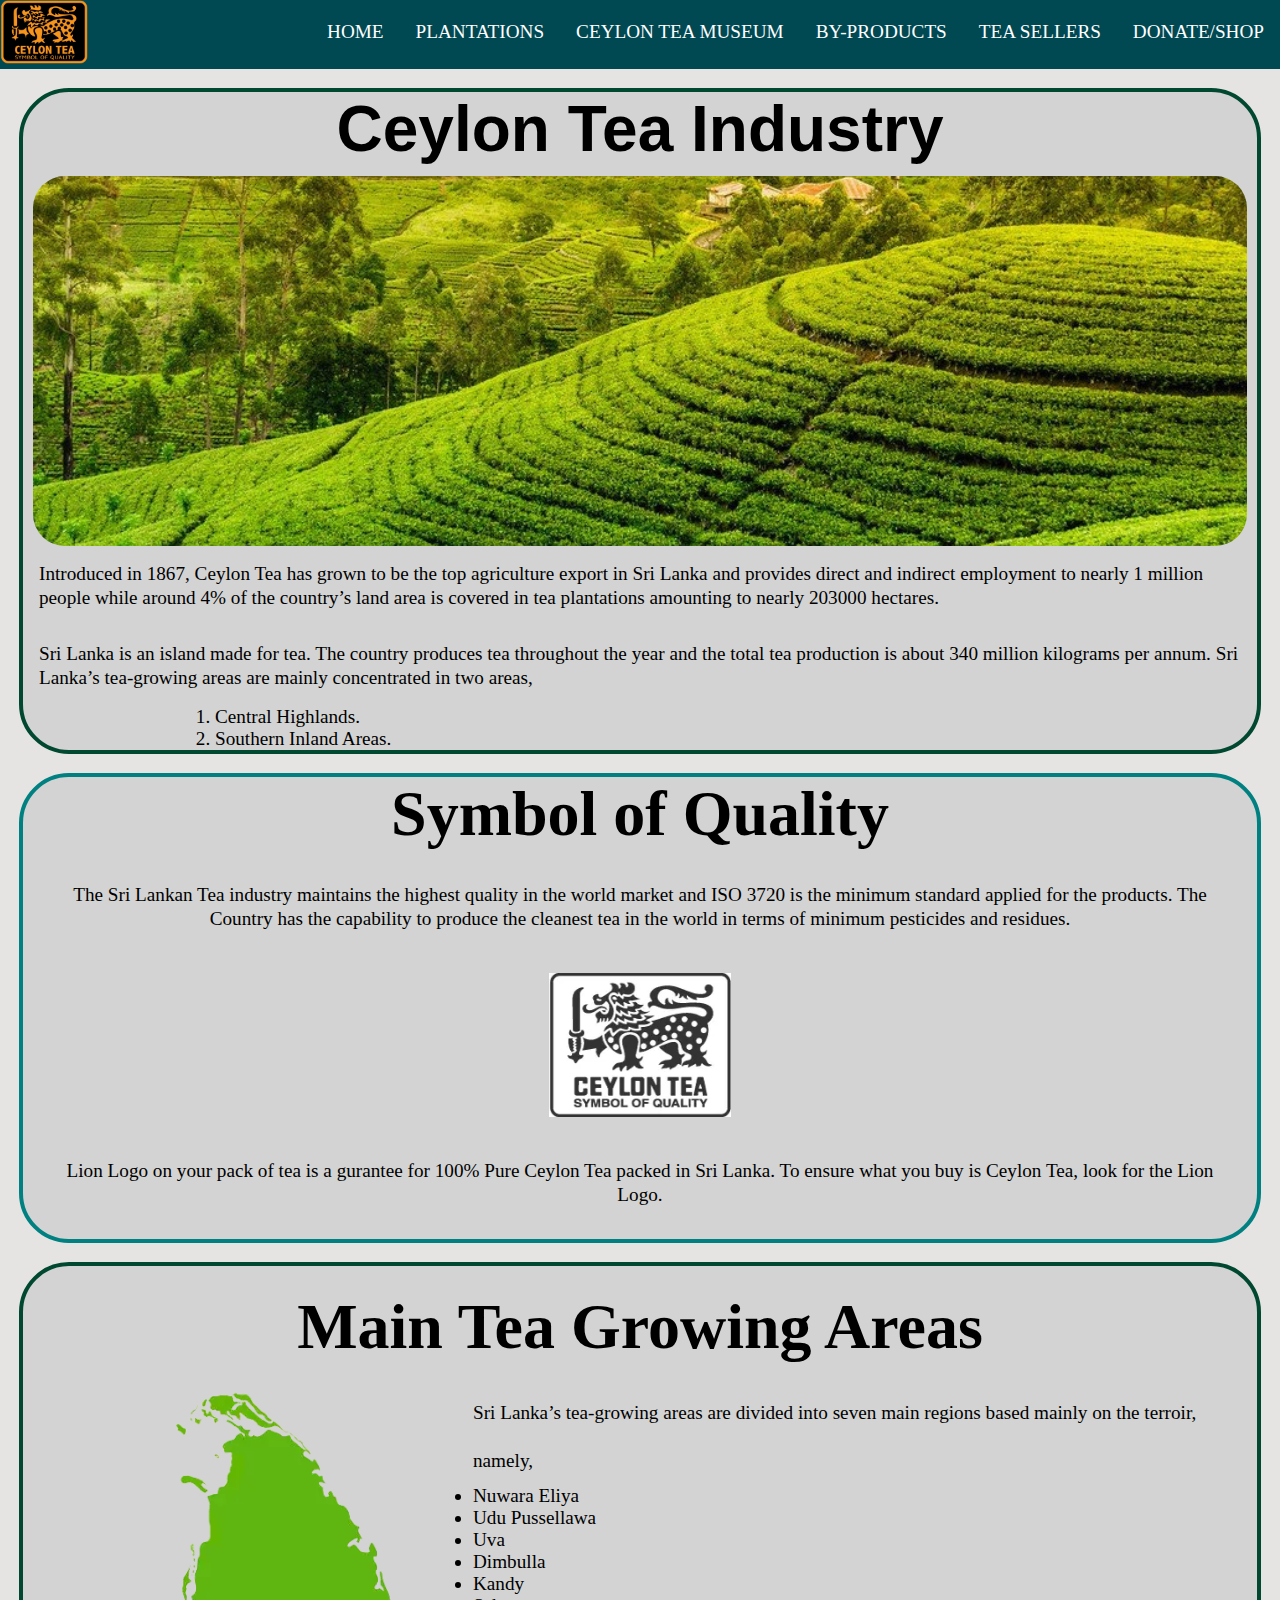
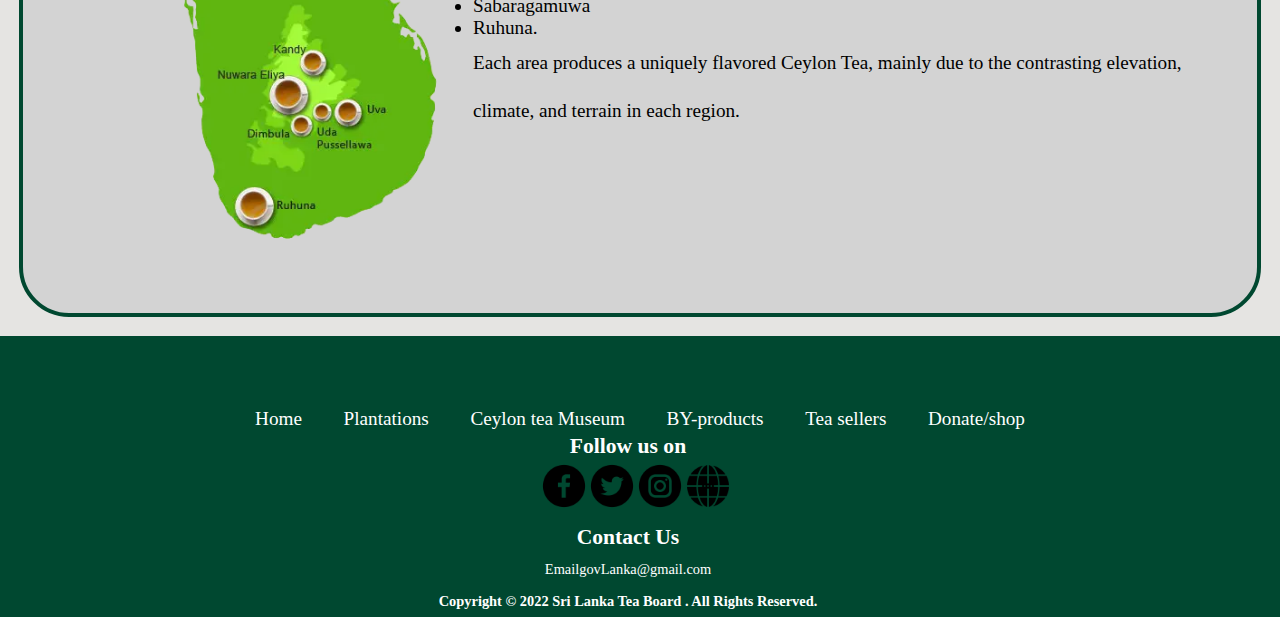
==== index.html @ 3f3b463e "Add files via upload" ====
<!DOCTYPE html>
<html lang="en">
<head>
    <meta charset="UTF-8">
    <meta http-equiv="X-UA-Compatible" content="IE=edge">
    <meta name="viewport" content="width=device-width, initial-scale=1.0">
    <link rel="stylesheet" href="styles/stylesheet.css">
    <link rel="preconnect" href="https://fonts.googleapis.com">
    <title>Welcome to the Ceylon tea industry</title>
    <link rel="apple-touch-icon" sizes="180x180" href="images/apple-touch-icon.png">
    <link rel="icon" type="image/png" sizes="32x32" href="images/favicon-32x32.png">
    <link rel="icon" type="image/png" sizes="16x16" href="images/favicon-16x16.png">
    <link rel="manifest" href="images/site.webmanifest">
    <link rel="shortcut icon" href="images/favicon.ico">
    <meta name="msapplication-TileColor" content="#da532c">
    <meta name="msapplication-config" content="images/browserconfig.xml">
    <meta name="theme-color" content="#eb932b">
</head>
<body>
    <header>
        <!--navigation bar-->
        <nav class="navbar">
            <div><a href="index.html"><img class="logo-size" src="images-webp/yello-black-lion-logo.webp"></a></div>
            <a href="#" class="toggle-button">
                <span class="bar"></span>
                <span class="bar"></span>
                <span class="bar"></span>
            </a>
        <div class="navlist-items">
            <ul>
                <li><a href="index.html">Home</a></li>
                <li><a href="Plantations.html" target="_blank">Plantations</a></li>
                <li><a href="Museum.html" target="_blank">Ceylon tea Museum</a></li>
                <li><a href="by-products.html" target="_blank">BY-products</a></li>
                <li><a href="Tea Sales.html" target="_blank">Tea sellers</a></li>
                <li><a href="Donations.html" target="_blank">Donate/shop</a></li>
            </ul>
        </div>
        </nav>
    </header>
    <section class="section01">
        <h1>Ceylon Tea Industry</h1> 
        <div id="home-page_banner"></div>
        <p>Introduced in 1867, Ceylon Tea has grown to be the top agriculture export in Sri Lanka and provides direct and indirect employment to nearly 1 million people while around 4% of the country’s land area is covered in tea plantations amounting to nearly 203000 hectares.</p>
        
        <p>Sri Lanka is an island made for tea. The country produces tea throughout the year and the total tea production is about 340 million kilograms per annum. Sri Lanka’s tea-growing areas are mainly concentrated in two areas,
        </p>
        <ol>
            <li>Central Highlands.</li>
            <li>Southern Inland Areas.</li>
        </ol>
    </section>

    <section class="section02">
        <h1>Symbol of Quality</h1>
        <p>The Sri Lankan Tea industry maintains the highest quality in the world market and ISO 3720 is the minimum standard applied for the products. The Country has the capability to produce the cleanest tea in the world in terms of minimum pesticides and residues.</p>
        <div class="quality-symb"><img src="images-webp/symbolOfQuality.webp"></div>
        <p>Lion Logo on your pack of tea is a gurantee for 100% Pure Ceylon Tea packed in Sri Lanka. To ensure what you buy is Ceylon Tea, look for the Lion Logo.</p>
    </section>

    <section class="section03">
        <h1>Main Tea Growing Areas</h1>
        <div class="hp-grid-container">
        <div><img class="plantation-map" src="images-webp/plantation map.webp">
        </div>
        <div>
        <p>Sri Lanka’s tea-growing areas are divided into seven main regions based mainly on the terroir, namely,</p>
        <ul>
            <li>Nuwara Eliya</li>
            <li>Udu Pussellawa</li>
            <li>Uva</li>
            <li>Dimbulla</li>
            <li>Kandy</li>
            <li>Sabaragamuwa</li>
            <li>Ruhuna.</li>
        </ul>
        <p class="hp-para01">Each area produces a uniquely flavored Ceylon Tea, mainly due to the contrasting elevation, climate, and terrain in each region.</p>
        </div>
        </div>
    </section>
    <footer>
        <div class="footer-bar">
            <!-- <div><img class="emblem-size" src="images-webp/emblemSL.webp"></div> -->
            <div class="footer-links">
                <ul>
                    <li><a href="index.html">Home </a></li>
                    <li><a href="Plantations.html">Plantations</a></li>
                    <li><a href="Museum.html">Ceylon tea Museum</a></li>
                    <li><a href="by-products.html">BY-products</a></li>
                    <li><a href="Tea Sales.html">Tea sellers</a></li>
                    <li><a href="Donations.html">Donate/shop</a></li>
                </ul>
            </div>
            <div class="footer-socials">
                <h2>Follow us on</h2>
                <ul>
                    <li><a href="#"><img class="icon-size" src="images-webp/facebook dark backg.webp"></a></li>
                    <li><a href="#"><img class="icon-size"  src="images-webp/twitter dark backg.webp"></a></li>
                    <li><a href="#"><img class="icon-size"  src="images-webp/insta dark 2.webp"></a></li>
                    <li><a href="#"><img class="icon-size"  src="images-webp/website darl bg.webp"></a></li>
                </ul>
                    <h2>Contact Us</h2>
                    <p>EmailgovLanka@gmail.com</p>
                    <h4>Copyright © 2022 Sri Lanka Tea Board . All Rights Reserved.</h4>
            </div>
            <!-- www.srilankabusiness.com. (n.d.). Industry Capability - Tea - Sri Lanka Export Development Board. [online] Available at: https://www.srilankabusiness.com/tea/about-tea/industry-capability.html. 

            www.srilankabusiness.com. (n.d.). Ceylon Tea Quality Standards in Sri Lanka - EDB Sri Lanka. [online] Available at: https://www.srilankabusiness.com/tea/about-tea/quality-assurance.html#:~:text=The%20Sri%20Lankan%20Tea%20industry [Accessed 15 Sep. 2022].
            
            www.srilankateaboard.lk. (n.d.). LION LOGO. [online] Available at: http://www.srilankateaboard.lk/index.php/features/lion-logo#:~:text=and%20foreign%20guests.- [Accessed 15 Sep. 2022].

            www.almarteas.com. (n.d.). Ceylon Tea History | Ceylon Tea Benefits | Sri Lankan Tea. [online] Available at: http://www.almarteas.com/tea_history.html#:~:text=After%20nearly%20two%20decades%20in [Accessed 15 Sep. 2022].
            -->
    </footer>
</body>
</html>
---- styles/stylesheet.css ----
*{
    margin: 0;
    padding: 0;
    box-sizing: border-box;
}
.navbar{
    display: flex;
    background-color: #004953	/*#097969*/;
    /* background-color: #004953	#097969; */

    justify-content: space-between;
    align-items: flex-end; 
}
.navbar .logo-size{
    height: 4rem;
}
.navlist-items ul {
    display:flex;
    margin-bottom: 1%;
}
.navlist-items li {
    list-style-type: none;
}
.navlist-items a{
    text-decoration: none;
    text-transform: uppercase;
    padding: 1rem;
    display: block;
    color:white;

}
.navlist-items a:hover{
    background-color: #555;
    color: white;
    border-radius: 45px;
}
/*---------------------Styling the toogle--------------- */
.toggle-button {
    position: absolute;
    top: .75rem;
    right: 1rem;
    display: none;
    flex-direction: column;
    justify-content: space-between;
    width: 30px;
    height: 21px;
}
.toggle-button .bar{
    height: 3px;
    width: 100%;
    background-color: white;
    border-radius: 10px;
}
@media (max-width:814px) and (min-width:320px) {
    .toggle-button {
        display: flex;
    }
    .navlist-items {
       /* display: none; */
        width: 100%;
    }
    .navbar {
        flex-direction: column;
        align-items: flex-start;
    }
    .navlist-items ul {
        width: 100%;
        flex-direction: column;
    }
    .navlist-items li {
        text-align: center;
    }
    .navlist-items li a{
        padding: .6rem 1rem;
    }
    .navlist-items.active {
        display:flex ;
    }
}
/*-------------------------------footer styling---------------------------------*/
.footer-bar {
    display: grid;
    background-color:   #004830;
    color: white;
    justify-content: space-around;
    align-items: flex-start;
    width: 100%;
    font-size: 0.9rem;
}
.emblem-size {
    height: 100px;
    margin: 6%;

}
.footer-links ul {
    list-style-type: none;
    
    display: flex;
    
}
.footer-links li a {
    text-decoration: none;
    color: black;
    font-size: 1.2rem;
    margin: 1.3rem;
    color: white;
    
}
.footer-links {
    padding-top: 4.5rem;
    
}
/*---------------------*/
.footer-socials {
    display: inline-block;
    flex-direction: column;
    justify-items: center;
    margin-right: 1.5rem;
    line-height: 2rem;

}

.footer-socials h2, p, h4 {
    text-align: center;
}
.footer-socials ul {
    display: flex;
    align-items: center;
    justify-content: center;
    list-style-type: none;
    padding-left: 1rem;
}
.footer-socials li a {
    text-decoration: none;
}
.icon-size {
    height: 3rem;
}
@media (max-width:812px) and (min-width:704px) {
    .footer-links li a {
        font-size: 15px;
    }
}
@media (max-width:704px)  {
    .footer-bar {
        flex-direction: column;
        align-items: flex-start;
    }
    .emblem-size {
        margin-left: 10rem;
        height: 5.3rem;
        width: 4.5rem;
    }
    .footer-links {
        width: 100%;
        padding-top: 0;
    }
    .footer-links ul {
        flex-direction: column;
        width: 100%;
        
    }
    .footer-links li {
        text-align: center;
        padding: 0.5rem;
        font-size: 1.2rem;
    }
    .footer-socials {
        width: 100%;
    }
    .footer-socials ul {
        width: 100%;
    }
    .footer-socials h2, p, h4 {
        text-align: center;
        text-decoration: underline;
    }
    .footer-socials li {
        padding:5.5%;
    }
}

/*==================================================================/HOME PAGE/========================================================*/
body {
    font-size: 1.2rem;
    background-color:#E5E4E2 ;
}

#home-page_banner{
    align-self: center;
    background-image: url("banner-home-page.png");
    padding: 15%;
    background-repeat: no-repeat;
    border-radius: 2rem;
    margin: 10px 10px 0 10px
}
@media screen and(max-width:900px) {
    #home-page_banner{
        align-self: center;
        background-image: url(images-webp/mobile.responsive.webp);
        padding: 15%;  
    }
}
.section01 {
    background-color:#D3D3D3;
    margin: 19px;
    border-radius: 50px;
    border: 4px solid 	#004830;
}
.section01:hover{
    box-shadow:0 20px 30px 0 rgb(0, 0, 0,.5);
}
.section01 h1{
    text-align: center;
    font-size: 4rem;
    font-family: "Audiowide", sans-serif;

}
.section01 img {
    height: 37rem;
    width: 100%;
    padding: 2rem;
    border-radius: 50px;
}
.section01 p{
    line-height: 1.5rem;
    padding: 1rem;
    text-align: left;
}
.section01 ol {
    padding-left: 12rem;
} 

.section02 {
    background-color:#D3D3D3;
    margin: 19px;
    border-radius: 50px;
    border: 4px solid 	#008080;
}
.section02:hover{
    box-shadow:0 20px 30px 0 rgb(0, 0, 0,.5)
}
.section02 h1 {
    text-align: center;
    font-size: 4rem;
}
.section02 p{
    line-height: 1.5rem;
    padding: 2rem;
}
.section02 img{
    display: block;
    margin-left: auto;
    margin-right: auto;
    width: 15%;
    
}
.section02 .quality-symb{
    padding: 10px;
}

.section03 {
    background-color:#D3D3D3;
    margin: 19px;
    border-radius: 50px;
    border: 4px solid 	#004830;
}
.section03:hover {
    box-shadow:0 20px 30px 0 rgb(0, 0, 0,.5)
}
.section03 h1 {
    text-align: center;
    font-size: 4rem;
    padding: 2%;
}
.section03 .hp-grid-container {
    display: flex;
    justify-content: space-between;
    
} 
.hp-grid-container p{
    padding-right: 2rem;
    text-align: left;
    line-height: 3rem ;
}
.section03 .plantation-map{
    padding-left: 9rem ;
    padding-bottom: 3%;
    height: 90%;
}

@media screen and (min-width:900px) and (max-width:1132px){
    .navlist-items li{
        font-size: 14px;
    }
}

@media screen and (min-width:814px) and (max-width:900px){
    .navlist-items li{
        font-size: 12px;
    }
}
@media screen and (max-width:800px) {
    .section03 .hp-grid-container {
        
        flex-direction: column;
    }
    .section03 .plantation-map {
        width: 100%;
        justify-content: center;
        padding: 12%;
    }
    .hp-grid-container p {
        padding: 5%;
        text-align: left;

    }
    .hp-grid-container ul {
        margin-left: 20%;
    }
    .hp-grid-container ul {
        padding-left: 2rem;
    }
    .section02 .quality-symb {
        padding: 0%;
    }
}
@media screen and (max-width:705px){
    .section03 p{
        text-decoration: none;
    }
}
@media screen and (min-width:582px) and (max-width:761px) {
    .section03 h1 {
        font-size: 3rem;
    }
    .section02 h1 {
        font-size: 3rem;
    } 
}
    @media screen and (min-width:360px) and (max-width:581px) {
        .section03 h1 {
            font-size: 2.5rem;
        } 
        .section02 h1 {
            font-size: 3rem;
        } 
    } 
/*==================================================================/MAIN TEA SELLER PAGE/========================================================*/
.seller-banner{
    background-color:#D3D3D3;
    margin: 19px;
    border-radius: 50px;
    /*border: 4px solid 	#008080;*/
}
.seller-banner img{
    width: 100%;
    padding: 2rem;
    border-radius: 50px;
}
.seller-banner h1{
    position: absolute;
    top: 50%;
    left: 50%;
    transform: translate(-50%, -50%);
    font-size: 3rem;
    color: white;
}
.button01 {
    padding: 2%;
    background-color:#50C878;
    margin: 2%;
    border-radius: 45px;
}
.button-styling {
    width: 100%;
    padding: 2%;
    border-radius: 45px;
    
    border: 1px solid black;
    font-size: 2rem;
}
.button01 :hover{
    background-color: 	#29AB87;
}
@media screen and (max-width:1252px) and (min-width:815px){
    .seller-banner h1{
        text-align: center;
    }
}
@media screen and (max-width:815px) {
    .seller-banner h1{
        display: none;
    }
}
@media (max-width:359px)and (max-height:900px) {
    .seller-banner {
        margin:0;
        margin-top: .5rem;
        border-radius: 20px;
        width: 100%;
    }
    .seller-banner img {
        
        border-radius: 20px;
        width: 100%;
    }
    .seller-banner h1 {
        /*font-size: .97rem;*/
        display: none;

    }
}
/*==================================================================/MUSEUM PAGE/========================================================*/
.museum-banner {
    width: 94%;
    padding: 2%;
    background-color:#D3D3D3;
    border-radius: 50px;
    margin: 3%;
}
.museum-banner img {
    width: 100%;
    height: 20%;
    border-radius: 50px;
}
.museum-banner h1 {
    position: absolute;
    top: 50%;
    left: 50%;
    transform: translate(-50%, -50%);
    font-size: 3rem;
    color: black;
}
.museum-section01 {
    display: flex;
    margin-top: 1%;
    background-color:#D3D3D3;
    border-radius: 50px;
    padding: 1%;
    margin: 1.5%;
}
.museum-section01 p {
    padding: 5%;
    text-align: left;
}
.museum-section01 iframe {
    /* padding-right: 5%; */
    padding: 5%;
}
@media screen and (max-width:1082px) {
    .museum-section01 {
        display: flex;
        flex-direction: column;
    }
    .museum-section01 iframe {
        width: 100%;
        padding: 2%;
        border-radius: 45px;
    }
}

.museum-section02 {
    display: flex;
    margin-top: 1%;
    background-color:#D3D3D3;
    border-radius: 50px;
    padding:5.5%;
    margin: 1.5%;
    justify-content: space-between;
}
.museum-section02 .james-para {
    text-align: left;
    padding: 3%;
}
.museum-section02 .james-img{
    
    border-radius: 40px;
    width: 200%;
}
@media screen and (max-width:718px) {
    .museum-section02 {
        display: flex;
        flex-direction: column;
        justify-content: center;
        align-items: center;
    }
    .museum-section02 .james-img {
        width: 70%;
        border-radius: 0;
    }
    .museum-section03 {
        display: flex;
        flex-direction: column;
        justify-content: center;
        align-items: center;
    }
    .museum-section03 .thomas-img {
        width: 10%;
        border-radius: 0;
        height: 200px;
    }
}
.museum-section03 {
    display: flex;
    background-color:#D3D3D3;
    padding: 1.7%;
    margin: 1.5%;
    border-radius: 50px;
}
.museum-section03 .thomas-para {
    text-align: left;
    padding: 3%;
}
.museum-section03 .thomas-img {
    width: 110%;
    border-radius: 40px ;
   
}
.museum-grid-container {
    display: grid;
    justify-content: center;
    grid-template-columns: 450px 450px 450px;
    grid-template-rows: 100px 350px 350px 350px ;
    background-color:#D3D3D3;
    align-items: center;
    margin: 1.5%;
    border-radius: 50px;
    /* width:max-content; */
}
@media screen and (max-width:600px) {
    .grid-item10 {
        font-size: 15px;
        padding: 2%;
    }
}
 .grid-item10 {
    grid-area: 1/1/2/4;
    padding: 3%;
}
.grid-item01{
    grid-area: 2/1/3/2;
    padding: 3%;
}
.grid-item02{
    grid-area: 2/2/3/3;
    padding: 3%;
}
.grid-item03{
    grid-area: 3/3/4/4;
    padding: 3%;
}
.grid-item09{
    grid-area: 3/2/4/3;
    padding: 3%;
}
.grid-item08{
    grid-area: 4/1/5/2;
    padding: 3%;
}
.grid-item07{
    grid-area: 4/2/5/3;
    padding: 3%;
}
.grid-item06{
    grid-area: 4/3/5/4;
    padding: 3%;
}
.grid-item04 {
    padding: 3%;
}
.grid-item05 {
    padding: 3%;
}
.m-img-sz {
    width: 95%;
}
.me-img-sz {
    width: 94%;
    height: 100%;
}
@media screen and (max-width:1330px) and (min-width:899px) {
    .museum-grid-container {
        display: grid;
        justify-content: center;
        grid-template-columns: 450px 450px;
        grid-template-rows:auto auto auto auto;
    }
}
@media screen and (max-width:899px) {
    .museum-grid-container {
        display: grid;
        justify-content: center;
        grid-template-columns: 450px;
        grid-template-rows: 100px 350px 350px 350px;
    }
}
@media screen and (max-width:705px) {
    .museum-section01 p {
        text-decoration: none;
    }
    .museum-section02 p {
        text-decoration: none;
    }
    .museum-section03 p {
        text-decoration: none;
    }
    .museum-grid-container p {
        text-decoration: none;   
    }
}
/*==================================================================/BUY PRODUCTS PAGE/========================================================*/
.bp-banner {
    background-color:#D3D3D3;
    margin: 2%;
    border-radius: 50px;
}
.bp-banner img {
    width: 100%;
    border-radius: 100px;
    padding: 2%;
}
.bp-banner h1 {
    text-align: center;
    font-size: 3rem;
    padding: 1%;
}
.bp-banner p {
    text-align: left;
    padding: 2%;
}
.bp-item1 {
    background-color:#D3D3D3;
    margin: 3%;
    border-radius: 45px;
}
.bp-item1 h2 {
    padding: 1%;
}
.bp-item1-container {
    display: flex;
    justify-content: space-between;

}
.bp-fitem1 {
    padding: 2%;
    
}
.bp-fitem1 img {
    border-radius: 45px;
    box-shadow:0 20px 30px 0 rgb(0, 0, 0,.5);
}
.bp-fitem2 p{
    text-align: left;
    padding: 2%;
}
.bp-fitem2 ul {
    padding: 2%; 
}
.bp-fitem2 h3 {
    margin: 3%;
    font-size: 2rem;
}
.bp-fitem2 button {
    background-color: black;
    color: white;
    width: 30%;
    height: 50px;
    border-radius: 25px;
}
.bp-fitem2 button:hover {
    background-color: #93C572;
    box-shadow:0 20px 30px 0 rgb(0, 0, 0,.5);
}
.bp-item2 {
    background-color:#D3D3D3;
    margin: 3%;
    border-radius: 45px;
}
.bp-item2 h2 {
    padding: 1%;
}
.bp-item2-container {
    display: flex;
    justify-content: space-between;
}
.bp2-fitem1 {
    padding: 2%;
    width: 120%;
}
.bp2-fitem1 img {
    border-radius: 45px;
    width: 100%;
    box-shadow:0 20px 30px 0 rgb(0, 0, 0,.5);
}
@media screen and (max-width:1100px) {
    .bp2-fitem1 {
        width: 60%;
    } 
}
.bp2-fitem2 {
    padding: 1%;
}
.bp2-fitem2 p {
    text-align: left;
    padding: 3%;
}
.bp2-fitem2 h3 {
    margin: 3%;
    font-size: 2rem;
}
.bp2-fitem2 button {
    background-color: black;
    color: white;
    width: 30%;
    height: 50px;
    border-radius: 25px;
    margin-bottom: 1%;
}
.bp2-fitem2 button:hover {
    background-color: #93C572;
    box-shadow:0 20px 30px 0 rgb(0, 0, 0,.5);
}
.bp-item3 {
    background-color:#D3D3D3;
    margin: 3%;
    border-radius: 45px;
}
.bp-item3-container {
    display: flex;
    justify-content: space-between;
}
.bp3-fitem1 {
    padding: 1%;
    width: 90%;
}
.bp3-fitem1 img {
    border-radius: 45px;
    box-shadow:0 20px 30px 0 rgb(0, 0, 0,.5);
}
.bp-item3 h2 {
    padding: 1%;
}
.bp3-fitem2 {
    padding: 2%;
}
.bp3-fitem2 p{
    line-height: 120%;
    text-align: left;
}
.bp3-fitem2 h3 {
    margin: 3%;
    font-size: 2rem;
}
.bp3-fitem2 button{
    background-color: black;
    color: white;
    width: 30%;
    height: 50px;
    border-radius: 25px;
    margin-bottom: 1%;
}
.bp3-fitem2 button:hover {
    background-color: #93C572;
    box-shadow:0 20px 30px 0 rgb(0, 0, 0,.5);
}
@media screen and (max-width:1100px) {
    .bp-item1-container {
        display: flex;
        flex-direction: column;
        justify-content: center;
        align-items: center;
    }
    .bp-fitem1 img {
        height: 400px;
        width: 100%;
    }
    .bp-fitem2 ul{
        padding: 5%;
    }
    .bp-fitem2 button{
        margin: 2%;
    }
    .bp-item2-container {
        display: flex;
        flex-direction: column;
        align-items: center;
    }
    .bp-item2 h2 {
        text-align: center;
    }
}
@media screen and (max-width:1040px){
    .bp-item3-container {
        display: flex;
        flex-direction: column;
        align-items: center;
    }
    .bp3-fitem1 img {
        width: 80%;
        margin-left: 7%;
    }
}
@media screen and (max-width:704px) {
    .bp-banner p{
        text-decoration: none;
    }
    .bp-fitem2 p{
        text-decoration: none;
    }
    .bp2-fitem2 p{
        text-decoration: none;
    }
    .bp3-fitem2 p{
        text-decoration: none;
    }
    .section01 p{
        text-decoration: none;
    }
    .section02 p{
        text-decoration: none;
    }
}
.ext-link {
    width: 20%;
    text-align: center;
    text-decoration:none;
    background-color: #555;
    margin: 1%;
    padding: 1%;
    border-radius: 30px;
}
.ext-link a {
    text-decoration:none;
    color: white;
}
.ext-link:hover {
    background-color: #3f7c0d;
    box-shadow:0 20px 30px 0 rgba(51, 45, 45, 0.5)
}
@media screen and (min-width:788px) and (max-width:945px) {
    .ext-link a {
        font-size: 1rem;
    }
}
@media screen and (min-width:350px) and (max-width:788px) {
    .ext-link a {
        font-size: 1rem;
    }
    .ext-link {
        width: 40%;
    }

}
/*==================================================================/DONATIONS PAGE/========================================================*/
.don-banner{
    width: 95%;
    padding: 2%;
    margin: 3%;
    background-color: #D3D3D3;
    border-radius: 45px;
}
.don-banner img {
    width: 100%;
    border-radius: 45px;
}
.don-section1 {
    background-color: #D3D3D3;
    margin: 3%;
    text-align: center;
    border-radius: 45px;
}
.don-aling {
    /* padding-left: 25%;
    padding-right: 30%; */
    display: block;
    margin-left: auto;
    margin-right: auto;
    width: 50%;
}
.don-btn {
    width: 30%;
    height: 50px;
    margin-bottom: 2%;
    background-color: #3f7c0d;
    color: white;
    font-size: 1.2rem;
    border: none;
}
.don-btn:hover {
    box-shadow:0 20px 30px 0 rgb(0, 0, 0,.5)
}
.don-section3 h1 {
    text-align: center;
    font-size: 2.5rem;
    padding-bottom: 2%;
}
.don-section3 p {
    padding: 2%;
}
.don-section2 {
    background-color: #D3D3D3;
    width: 95%;
    margin: 3%;
    border-radius: 45px;
}
.don-section2 h2{
    text-align: center;
    font-size: 2.5rem;
    padding: 1%;
}
.don-section2 p {
    padding: 1%;
    text-align: left;
}
.don-section2 img {
    width: 100%;
    padding: 2%;
    border-radius: 45px;
}
@media screen and (min-width:485px) and (max-width:704px) {
    .don-section3 p{
        text-decoration: none;
    }
    .don-btn {
        font-size: 1rem;
    }
}
@media screen and (min-width:300px) and (max-width:485px) {
    .don-section3 p{
        text-decoration: none;
    }
    .don-btn {
        font-size: 0.8rem;
    }
}
@media screen and (min-width:310px) and (max-width:760px) {
    .don-section2 p {
        padding: 4%;
    }
}
@media screen and (min-width:310px) and (max-width:725px) {
    .don-section3 h1 {
        font-size: 2rem;
    }
}
@media screen and (min-width:300px) and (max-width:400px) {
    .don-section2 h2 {
        font-size: 2rem;
    }
}
/*==================================================================/PLANTATIONS PAGE/========================================================*/
.pl-banner {
    margin: 3%;
    padding: 2%;
    background-color:#D3D3D3 ;
    border-radius: 45px;
}
.pl-banner img {
    width: 100%;
    border-radius: 45px;
}
#plantations-sites {
    display: grid;
    grid-auto-flow: row;
}
#plantations-sites h2 {
    text-align: center;
}
.plantations-site {
    display: grid;
    background-color:#87e9e9  ;
    grid-template-columns: 350px 550px 1fr ;
    padding: 1%;
    margin: 2%;
    border-radius: 45px;
    justify-content: center;
    align-items: center;
    
}
.pl-img-sz {
    width: 100%;
    border-radius: 45px;
}
.pl-para p{
    padding: 2%;
    text-align: left;
    font-size: 17px;
    
}
.plmap-sz{
    width: 99%;
    height:250px;
    border-radius: 45px;
}

.tea-img{
    width: 20%;
}

.tea-img img{
    width: 250px;
}
table{
    border: 5px solid  #a79e9e ;
    padding: 5px;
}
.border-sz {
    margin: 5%;
}
.tea-desc {
    width: 50%;
}
@media screen and (min-width:1010px) and (max-width:1251px) {
     .plantations-site {
        display: grid;
        grid-template-columns:  350px 550px;
        margin: 5%;
    }
    .pl-para p {
        padding: 3%;
    }
}
@media screen and (min-width:585px) and (max-width:1010px) {
    .plantations-site {
        display: grid;
        grid-template-columns:  500px;
        margin: 5%;
    }
    .plmap-sz{
     width: 100%;
    }
}
@media screen and (min-width:460px) and (max-width:585px) {
    .plantations-site {
        display: grid;
        grid-template-columns:  400px;
        margin: 5%;
    }
}
@media screen and (min-width:436px) and (max-width:460px) {
    .plantations-site {
        display: grid;
        grid-template-columns:  350px;
        margin: 7%;
    }
}
@media screen and (min-width:300px) and (max-width:436px) {
    .plantations-site {
        display: grid;
        grid-template-columns:  300px;
        margin: 7%;
    }
}
@media screen and (min-width:300px) and (max-width:704px) {
    .pl-para p {
        text-decoration: none;
    }
}
@media screen and (min-width:300px) and (max-width:770px) {
    .tea-row{
        display: grid;
        justify-items: center;
        align-items: center;
        grid-auto-flow: row;
        /* border: 1px; */
    }
    thead{
        display: none;
    }
    td{
        width: 100%;
    }
    

}
@media screen and (min-width:300px) and (max-width:589px) {
    .tea-img img{
        width: 170px;
    }
}
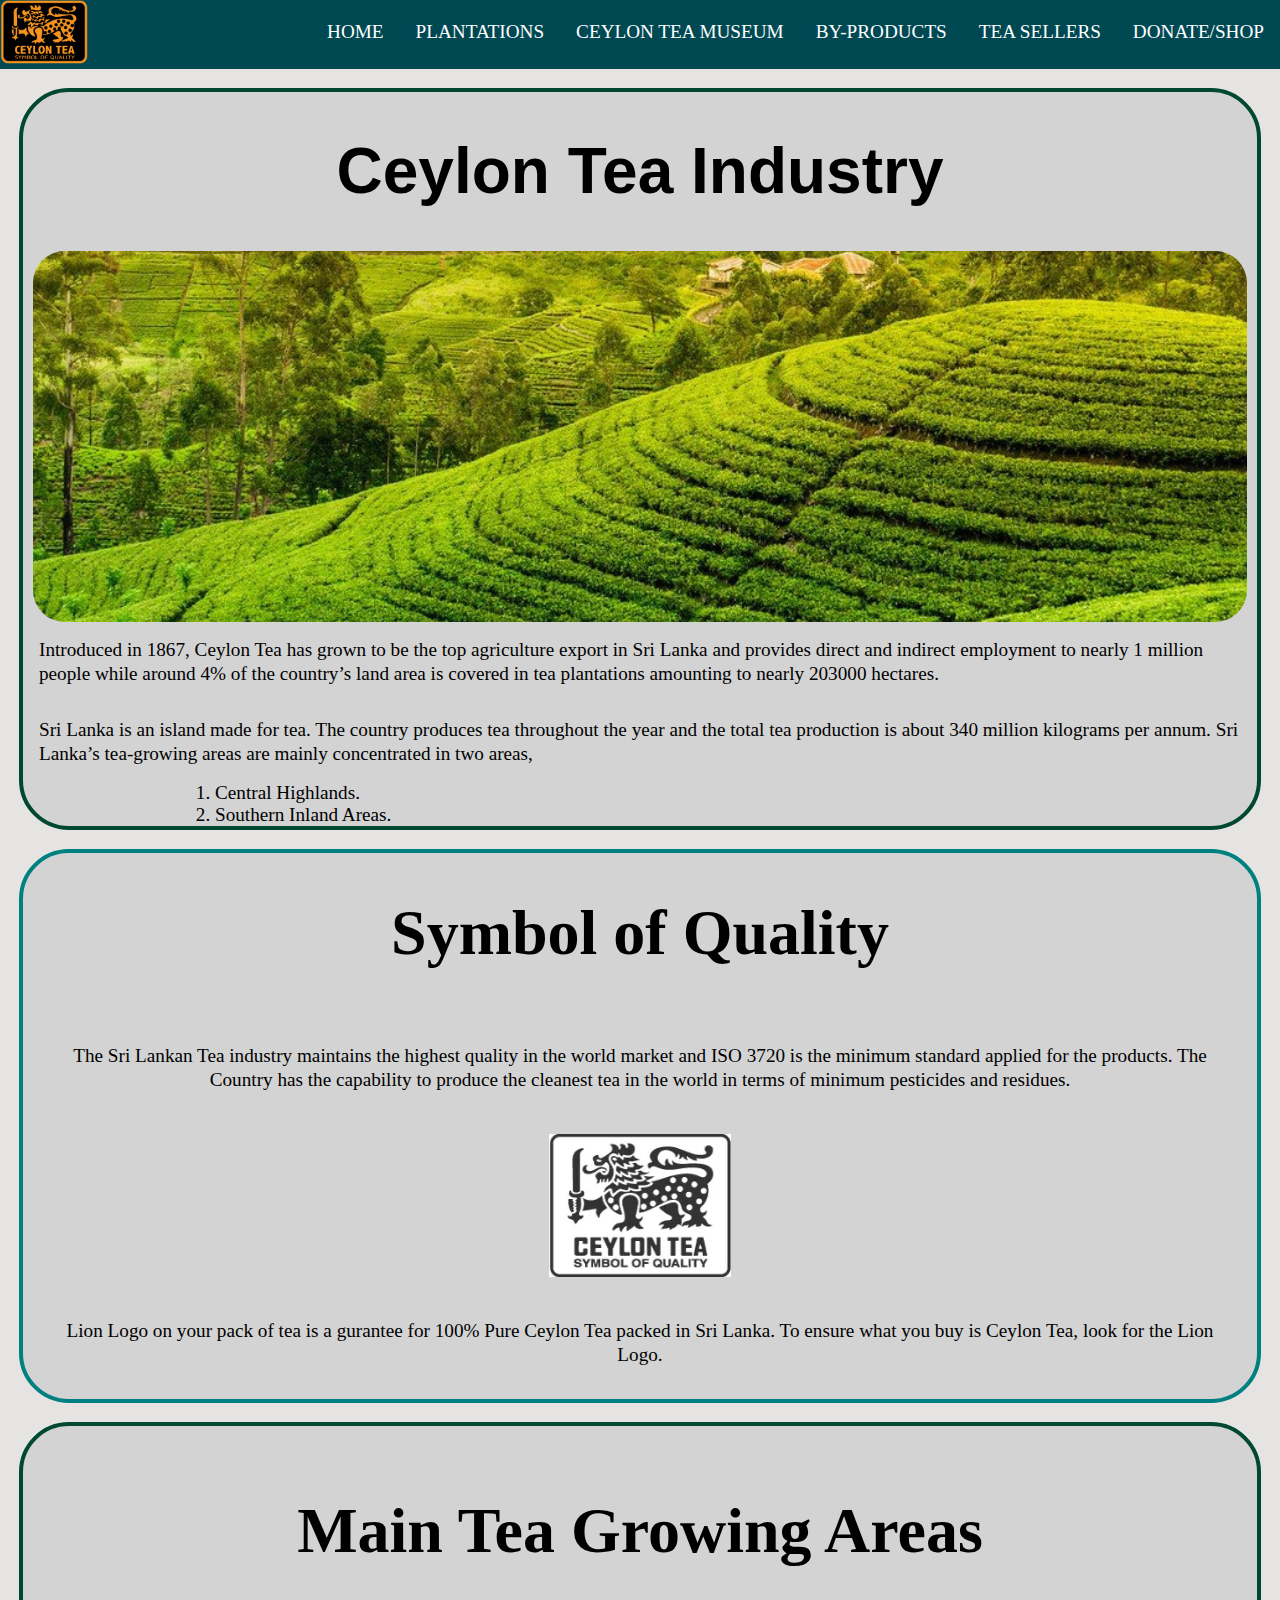
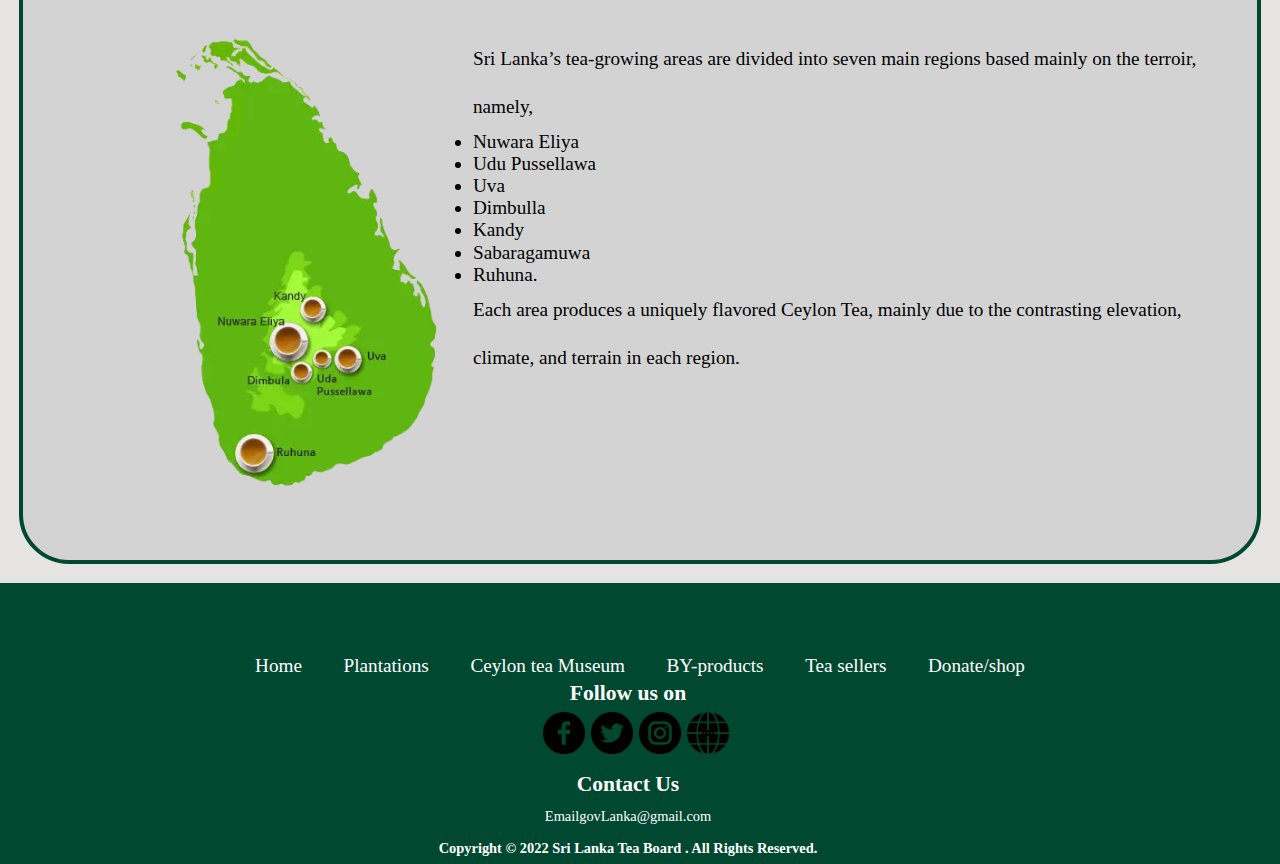
==== commit 8755db29: "Add files via upload" ====
--- a/index.html
+++ b/index.html
@@ -5,6 +5,7 @@
     <meta http-equiv="X-UA-Compatible" content="IE=edge">
     <meta name="viewport" content="width=device-width, initial-scale=1.0">
     <link rel="stylesheet" href="styles/stylesheet.css">
+    <link rel="stylesheet" href="styles/normalize.css">
     <link rel="preconnect" href="https://fonts.googleapis.com">
     <title>Welcome to the Ceylon tea industry</title>
     <link rel="apple-touch-icon" sizes="180x180" href="images/apple-touch-icon.png">
--- a/styles/stylesheet.css
+++ b/styles/stylesheet.css
@@ -230,7 +230,17 @@
 .section01 ol {
     padding-left: 12rem;
 } 
-
+@media screen and (min-width:437px) and (max-width:563px) {
+    .section01 ol {
+        padding-left: 8rem;
+    } 
+}
+@media screen and (min-width:350px) and (max-width:437px) {
+    .section01 ol {
+        padding-left: 6rem;
+        margin-bottom: 1%;
+    }
+}
 .section02 {
     background-color:#D3D3D3;
     margin: 19px;
@@ -258,7 +268,11 @@
 .section02 .quality-symb{
     padding: 10px;
 }
-
+@media screen and (min-width:350px) and (max-width:900px) {
+    .section02 img {
+        width: 40%;
+    }
+}
 .section03 {
     background-color:#D3D3D3;
     margin: 19px;
@@ -338,7 +352,7 @@
         font-size: 3rem;
     } 
 }
-    @media screen and (min-width:360px) and (max-width:581px) {
+    @media screen and (min-width:430px) and (max-width:581px) {
         .section03 h1 {
             font-size: 2.5rem;
         } 
@@ -635,7 +649,7 @@
     border-radius: 45px;
 }
 .bp-item1 h2 {
-    padding: 1%;
+    text-align: center;
 }
 .bp-item1-container {
     display: flex;
@@ -678,7 +692,7 @@
     border-radius: 45px;
 }
 .bp-item2 h2 {
-    padding: 1%;
+    text-align: center;
 }
 .bp-item2-container {
     display: flex;
@@ -739,7 +753,7 @@
     box-shadow:0 20px 30px 0 rgb(0, 0, 0,.5);
 }
 .bp-item3 h2 {
-    padding: 1%;
+    text-align: center;
 }
 .bp3-fitem2 {
     padding: 2%;
@@ -751,6 +765,20 @@
 .bp3-fitem2 h3 {
     margin: 3%;
     font-size: 2rem;
+}
+@media screen and (min-width:350px) and (max-width:456px) {
+    .bp-item1 h2 {
+        font-size: 1.5rem;
+        padding-top: 1%;
+    }
+    .bp-item2 h2 {
+        font-size: 1.5rem;
+        padding-top: 1%;
+    }
+    .bp-item3 h2 {
+        font-size: 1.5rem;
+        padding-top: 1%;
+    }
 }
 .bp3-fitem2 button{
     background-color: black;
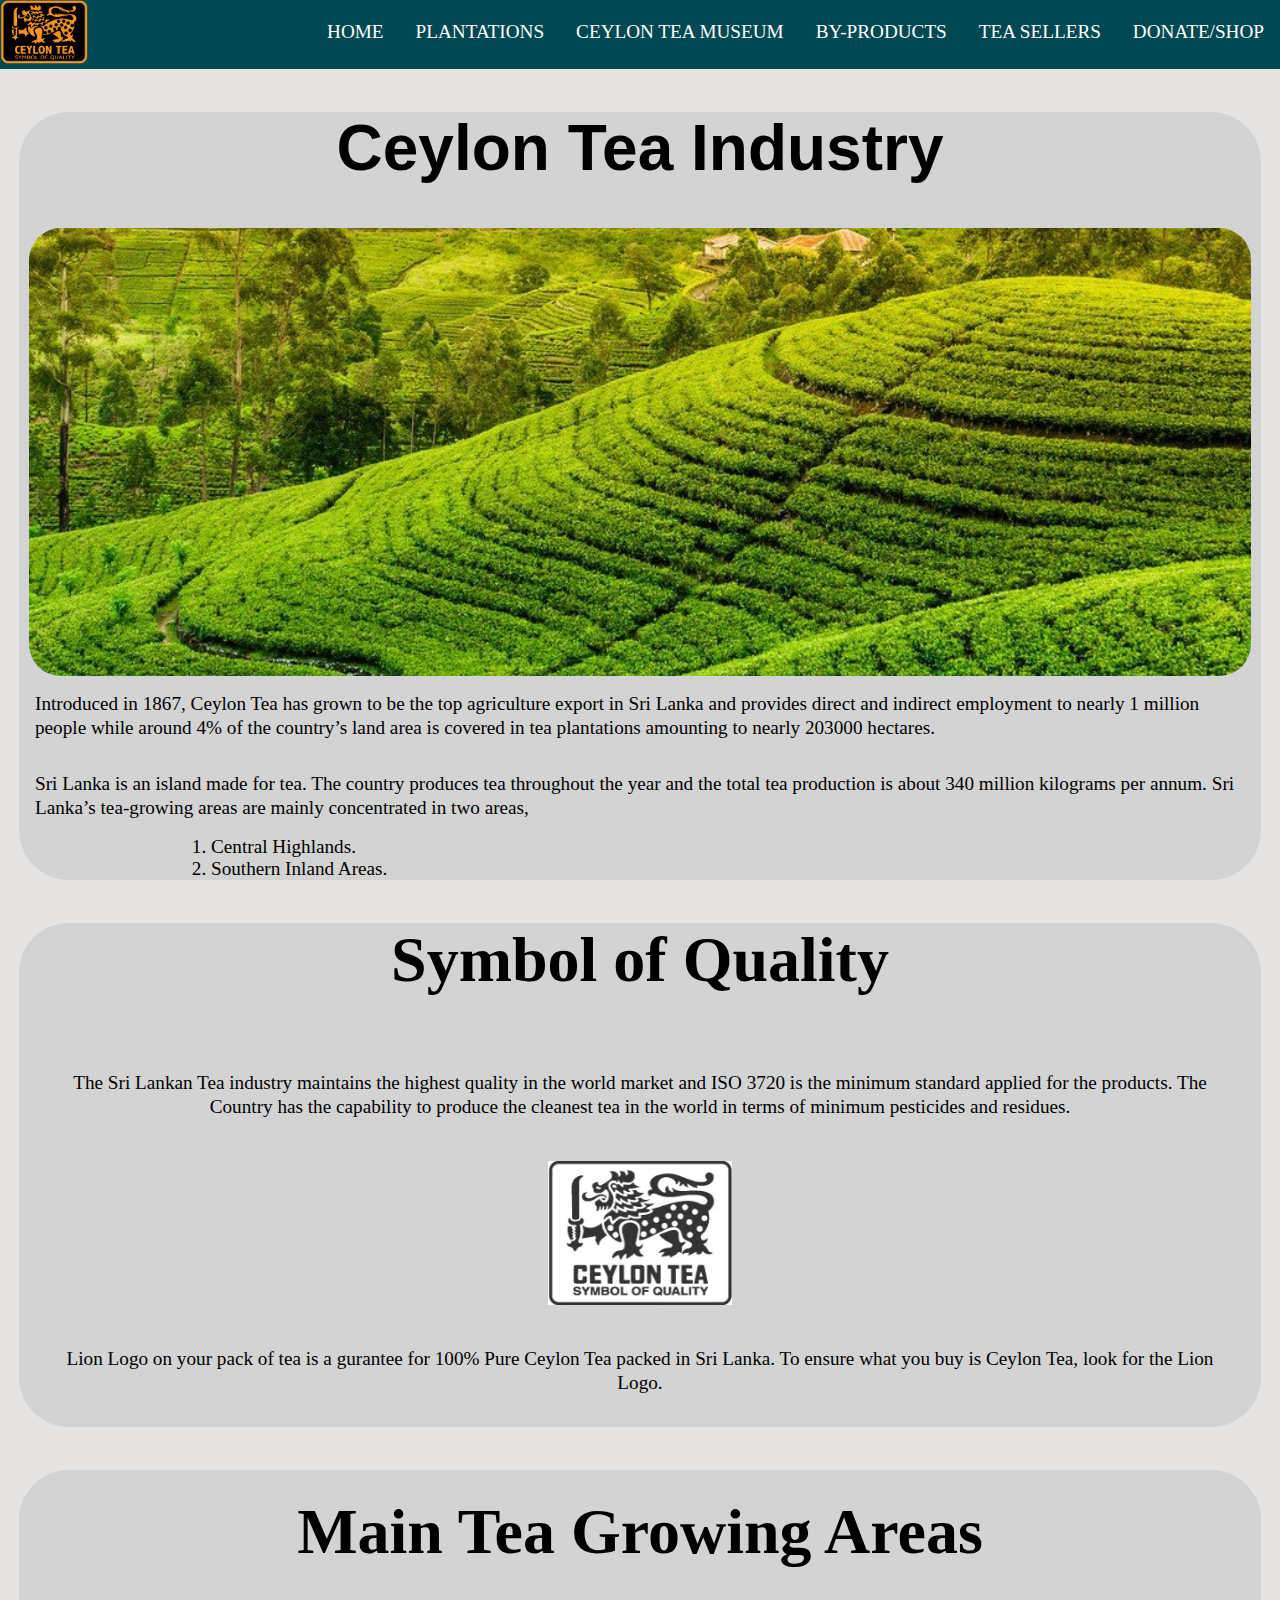
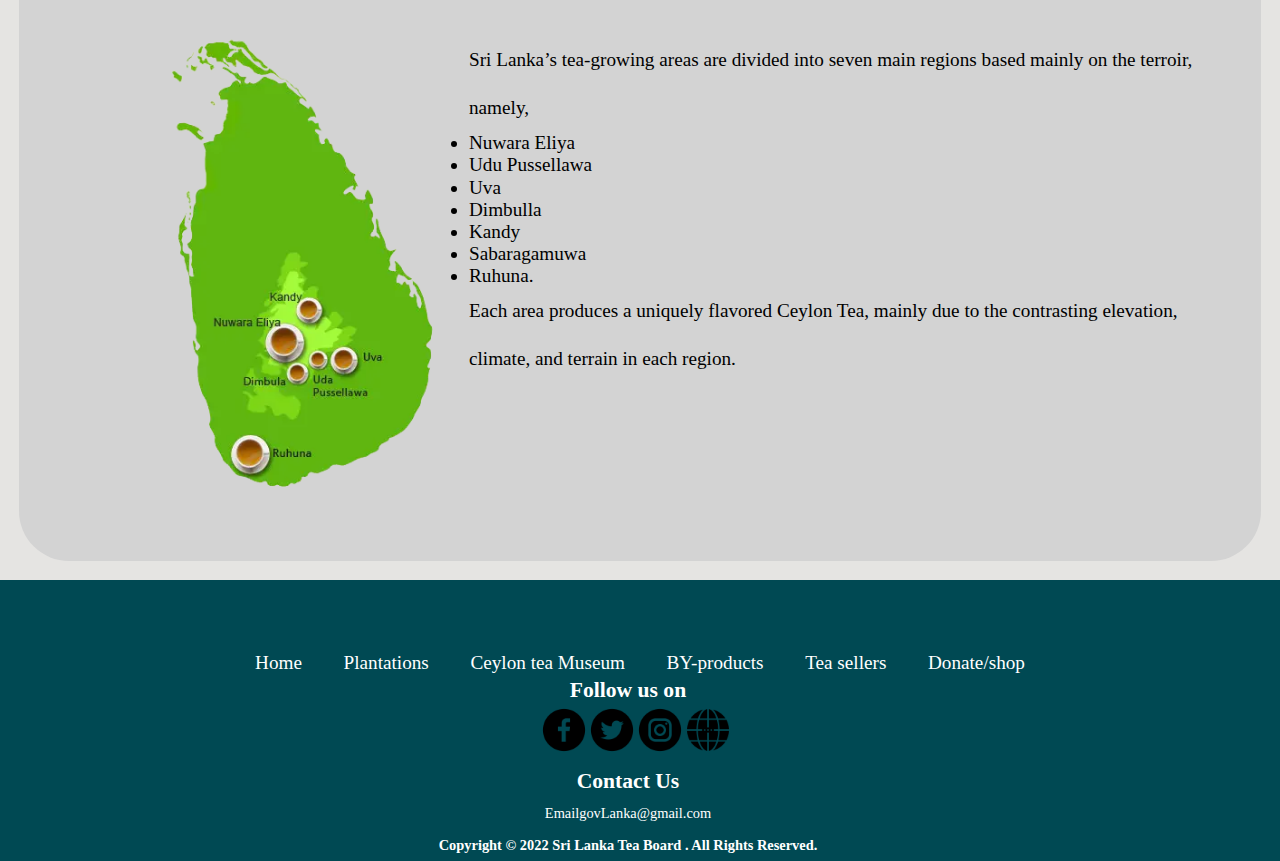
==== commit dcf563db: "Add files via upload" ====
--- a/index.html
+++ b/index.html
@@ -30,11 +30,11 @@
         <div class="navlist-items">
             <ul>
                 <li><a href="index.html">Home</a></li>
-                <li><a href="Plantations.html" target="_blank">Plantations</a></li>
-                <li><a href="Museum.html" target="_blank">Ceylon tea Museum</a></li>
-                <li><a href="by-products.html" target="_blank">BY-products</a></li>
-                <li><a href="Tea Sales.html" target="_blank">Tea sellers</a></li>
-                <li><a href="Donations.html" target="_blank">Donate/shop</a></li>
+                <li><a href="Plantations.html">Plantations</a></li>
+                <li><a href="Museum.html">Ceylon tea Museum</a></li>
+                <li><a href="by-products.html">BY-products</a></li>
+                <li><a href="Tea Sales.html">Tea sellers</a></li>
+                <li><a href="Donations.html">Donate/shop</a></li>
             </ul>
         </div>
         </nav>
--- a/styles/stylesheet.css
+++ b/styles/stylesheet.css
@@ -80,7 +80,7 @@
 /*-------------------------------footer styling---------------------------------*/
 .footer-bar {
     display: grid;
-    background-color:   #004830;
+    background-color:   #004953;
     color: white;
     justify-content: space-around;
     align-items: flex-start;
@@ -189,15 +189,15 @@
 #home-page_banner{
     align-self: center;
     background-image: url("banner-home-page.png");
-    padding: 15%;
+    padding: 18%;
     background-repeat: no-repeat;
     border-radius: 2rem;
     margin: 10px 10px 0 10px
 }
-@media screen and(max-width:900px) {
+@media screen and(max-width:824px) {
     #home-page_banner{
         align-self: center;
-        background-image: url(images-webp/mobile.responsive.webp);
+        background-image: url("_122362931_gettyimages-641126262.jpg");
         padding: 15%;  
     }
 }
@@ -205,7 +205,7 @@
     background-color:#D3D3D3;
     margin: 19px;
     border-radius: 50px;
-    border: 4px solid 	#004830;
+    /* border: 4px solid 	#004830; */
 }
 .section01:hover{
     box-shadow:0 20px 30px 0 rgb(0, 0, 0,.5);
@@ -215,6 +215,26 @@
     font-size: 4rem;
     font-family: "Audiowide", sans-serif;
 
+}
+@media  screen and (min-width:619px) and (max-width:722px) {
+    .section01 h1{
+        font-size: 3.5rem;
+    }
+}
+@media  screen and (min-width:553px) and (max-width:619px) {
+    .section01 h1{
+        font-size: 3rem;
+    }
+}
+@media  screen and (min-width:461px) and (max-width:553px) {
+    .section01 h1{
+        font-size: 2.5rem;
+    }
+}
+@media  screen and (min-width:340px) and (max-width:461px) {
+    .section01 h1{
+        font-size: 2rem;
+    }
 }
 .section01 img {
     height: 37rem;
@@ -245,7 +265,7 @@
     background-color:#D3D3D3;
     margin: 19px;
     border-radius: 50px;
-    border: 4px solid 	#008080;
+    /* border: 4px solid 	#008080; */
 }
 .section02:hover{
     box-shadow:0 20px 30px 0 rgb(0, 0, 0,.5)
@@ -277,7 +297,7 @@
     background-color:#D3D3D3;
     margin: 19px;
     border-radius: 50px;
-    border: 4px solid 	#004830;
+    /* border: 4px solid 	#004830; */
 }
 .section03:hover {
     box-shadow:0 20px 30px 0 rgb(0, 0, 0,.5)
@@ -643,6 +663,16 @@
     text-align: left;
     padding: 2%;
 }
+@media screen and (min-width:429px) and (max-width:833px) {
+    .bp-banner p {
+        margin: 3%;
+    }
+}
+@media screen and (min-width:300px) and (max-width:429px) {
+    .bp-banner p {
+        padding: 5%;
+    }
+}
 .bp-item1 {
     background-color:#D3D3D3;
     margin: 3%;
@@ -650,6 +680,20 @@
 }
 .bp-item1 h2 {
     text-align: center;
+}
+@media screen and (min-width:361px) and (max-width:417px) {
+    .bp-item1 h2 {
+        text-align: center;
+        padding-top: 3%;
+        font-size: 1.5rem;
+    }
+}
+@media screen and (min-width:340px) and (max-width:361px) {
+    .bp-item1 h2 {
+        text-align: center;
+        padding-top: 3%;
+        font-size: 1.2rem;
+    }
 }
 .bp-item1-container {
     display: flex;
@@ -767,10 +811,10 @@
     font-size: 2rem;
 }
 @media screen and (min-width:350px) and (max-width:456px) {
-    .bp-item1 h2 {
+    /* .bp-item1 h2 {
         font-size: 1.5rem;
         padding-top: 1%;
-    }
+    } */
     .bp-item2 h2 {
         font-size: 1.5rem;
         padding-top: 1%;
